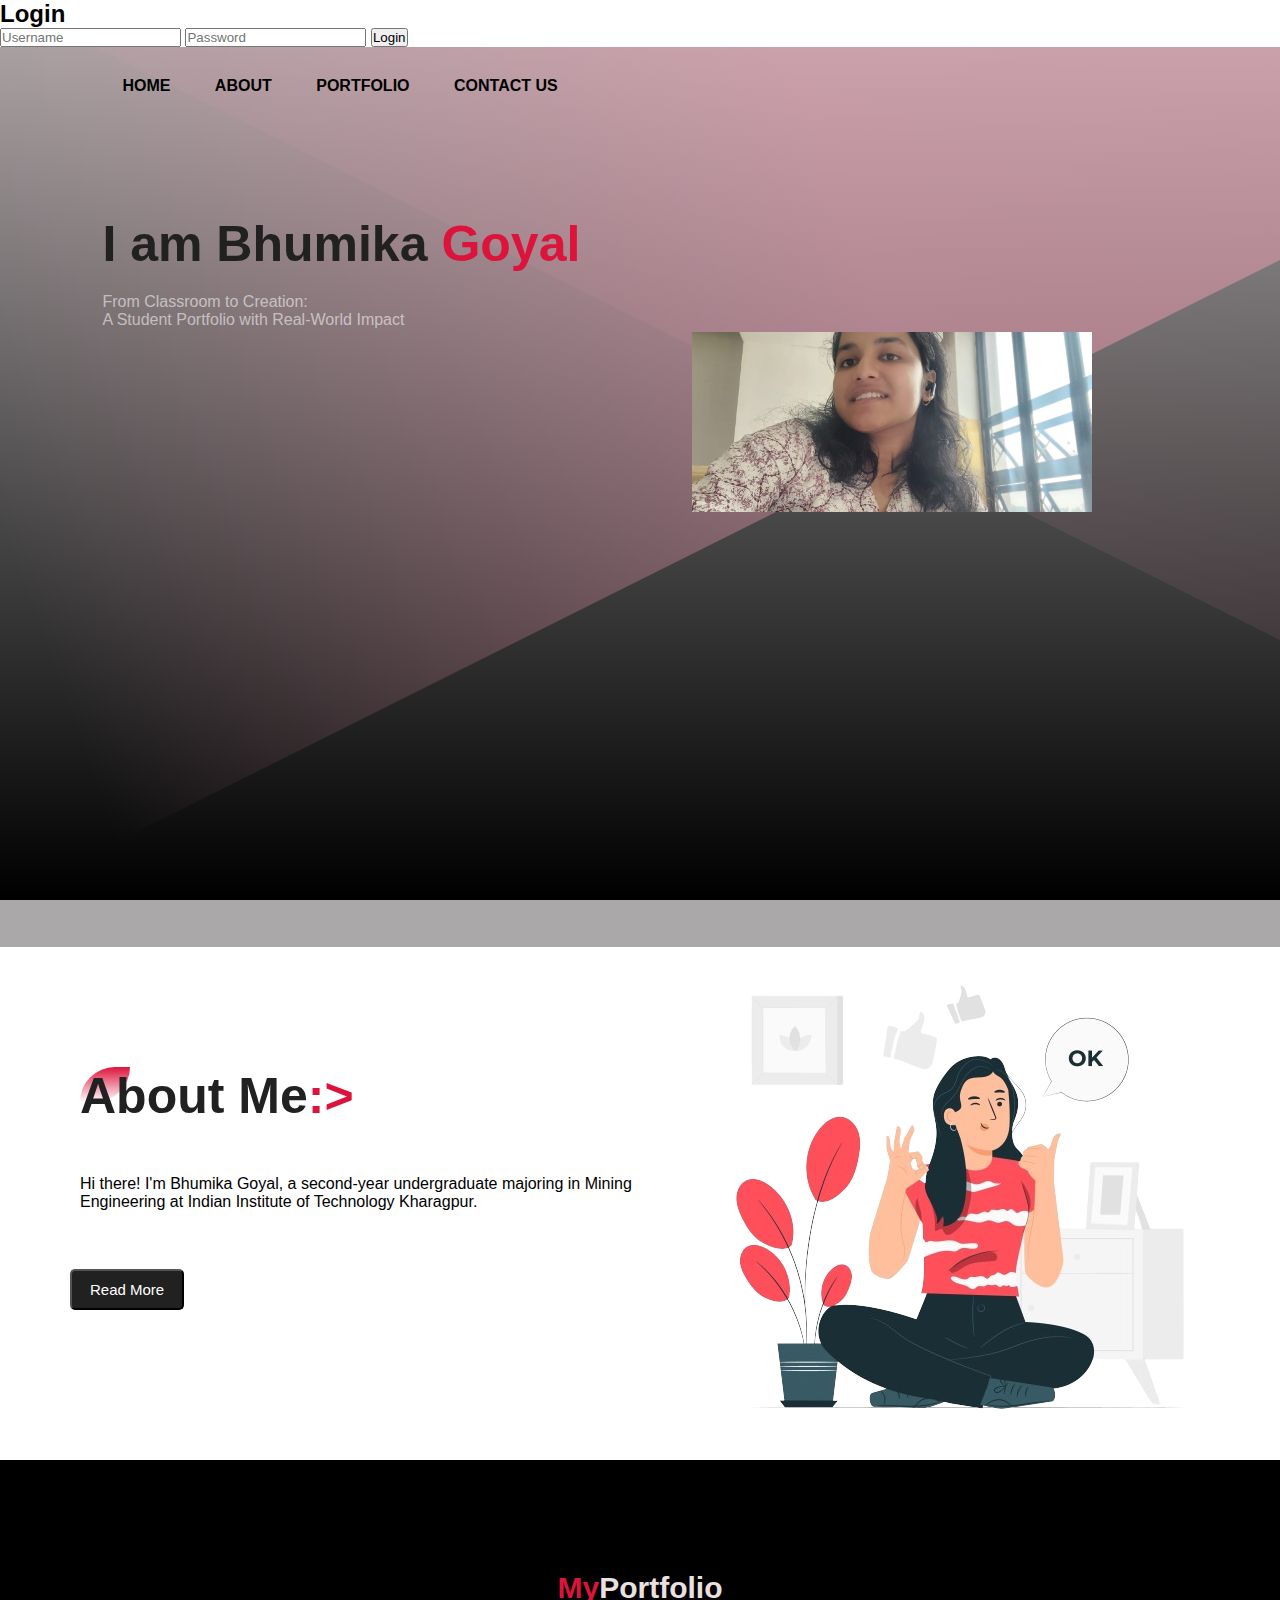
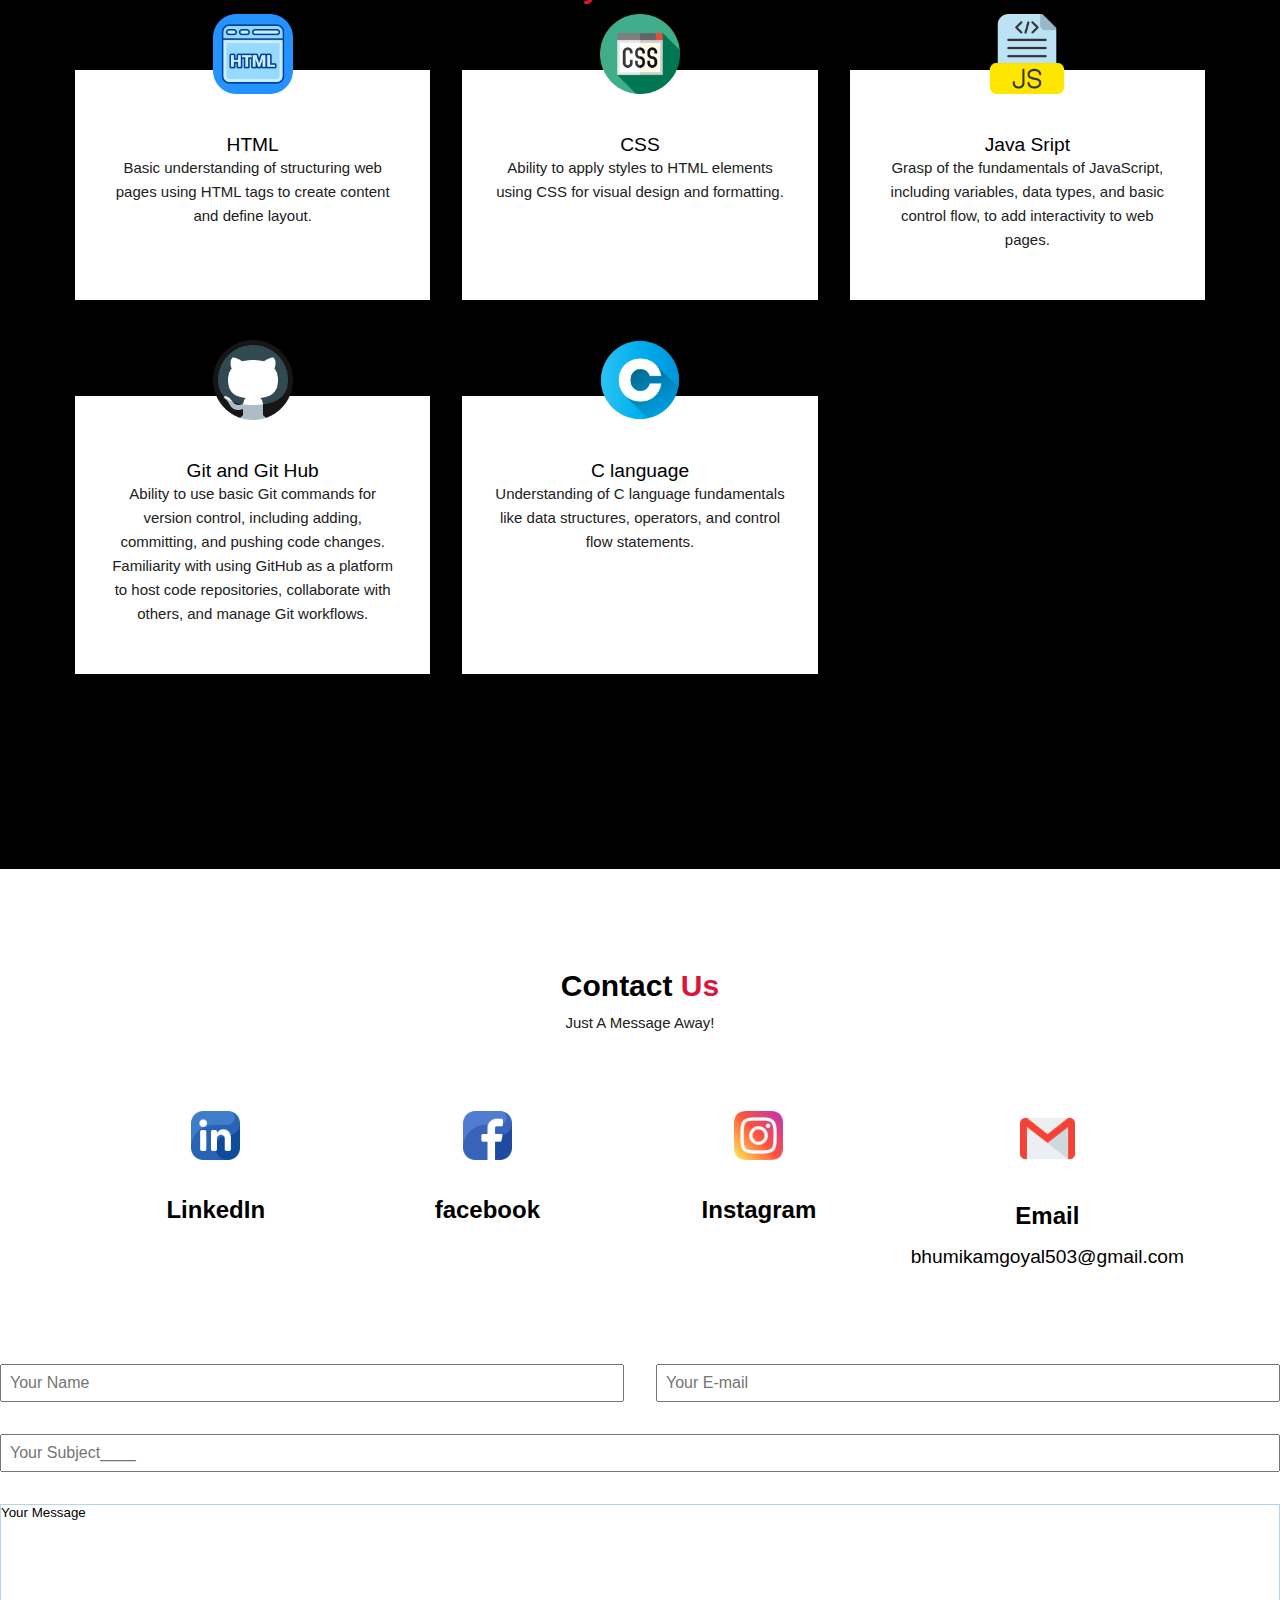
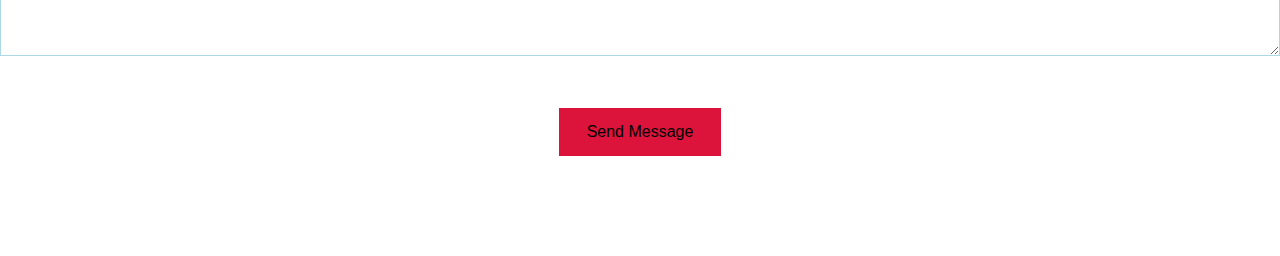
==== PortfolioGC-main/index.html @ 4ffc47d9 "Initial commit" ====
<!DOCTYPE html>
<html lang="en"><head>
    <meta charset="UTF-8">
    <meta name="viewport" content="width=device-width, initial-scale=1.0">
    <title>Portfolio Bhumika</title>
    <link rel="stylesheet" href="styles.css">
    <link rel="icon" href="images\.vscode\LogoSample_ByTailorBrands.jpg">
    <script src="./main.js"></script>
  <link href="chrome-extension://alhgpfoeiimagjlnfekdhkjlkiomcapa/js/css/inject.css" rel="stylesheet" type="text/css" data-apio="true"><link data-apio="true" rel="stylesheet" type="text/css" href="chrome-extension://alhgpfoeiimagjlnfekdhkjlkiomcapa/js/css/a_chrome-extension_inject_global_module_scss.css"></head>
<body data-new-gr-c-s-check-loaded="14.1223.0" data-gr-ext-installed="">
    <div id="login-container">
        <h2>Login</h2>
        <form id="loginForm">
            <input type="text" id="username" placeholder="Username" required>
            <input type="password" id="password" placeholder="Password" required>
            <button type="submit">Login</button>
        </form>
        <p id="loginMessage"></p>
    </div>
    
    <!-- Logout Button (Initially Hidden) -->
    <button id="logoutBtn" style="display: none;">Logout</button>
    
    <div class="hero">
        <nav>
            
            <ul id="menu">
                <li><a href="#home">HOME</a></li>
                <li><a href="#about">ABOUT</a></li>
                <li><a href="#portfolio">PORTFOLIO</a></li> 
                
                <li><a href="#contact">CONTACT US</a></li>
            </ul>
        </nav>
        <!-- Add sections below this line -->
<!--<section id="home">Section</section>
  
  <section id="about"> About</section>
  
  <section id="portfolio">Portfolio</section>
  
  <section id="contact">Contact</section>-->

        <div class="detel">
            <h1>I am Bhumika <span>Goyal</span></h1>
            <p>From Classroom to Creation:
               <br>A Student Portfolio with Real-World Impact
            </p>
        
        </div>
        <div class="images">
            <img src="images\im\graph.png" class="shape" alt="">
            <img src="images\im\image.png" class="girl" alt="png">
        </div>
    </div>
    <button id="btnScrollToTop">⬆️ Top</button>
    
    <section class="about" id="about">
        <div class="about-container">
          <div class="about-head">
            <h1>About Me<span>:&gt;</span></h1>
            <p class="text">
              Hi there! I'm Bhumika Goyal, a second-year undergraduate majoring in Mining Engineering at Indian Institute of Technology Kharagpur. 
              <br><br>
             <span class="More_text">I recently completed a personal project where I coded a simple website using HTML and CSS. It was a rewarding experience, and I'm constantly looking for new challenges to hone my skills. 
              <br><br>
              I am eager to learn from experienced developers and contribute my skills to collaborative projects. Feel free to explore my portfolio to see past projects and get in touch to connect!
            </span> 
            </p>
            <button class="read-more-button" fdprocessedid="qzfai">Read More</button>
            
           
          </div>
          <div class="about-image">
            <img src="images\im\about.png" alt="Aditi Garg">
          </div>
        </div>
      </section>
  <section class="portfolio" id = "portfolio">
    <div class="container">
      <h1 class="section-heading"><span>My</span>Portfolio</h1>
      <div class="card-wrapper">
        <div class="card">
          <img src="images\flaticons\html.png" width="80px">
          <h2>HTML</h2>
          <p>Basic understanding of structuring web pages using HTML tags to create content and define layout.</p>
        </div>
        <div class="card">
          <img src="images\flaticons\css.png" width="80px">
          <h2>CSS</h2>
          <p> Ability to apply styles to HTML elements using CSS for visual design and formatting.</p>
        </div>
        <div class="card">
          <img src="images\flaticons\js-file.png" width="80px">
          <h2>Java Sript</h2>
          <p>Grasp of the fundamentals of JavaScript, including variables, data types, and basic control flow, to add interactivity to web pages.</p>
        </div>
        
        <div class="card">
          <img src="images\flaticons\git hub.png" width="80px">
          <h2>Git and Git Hub</h2>
          <p>Ability to use basic Git commands for version control, including adding, committing, and pushing code changes.
            Familiarity with using GitHub as a platform to host code repositories, collaborate with others, and manage Git workflows.</p>
        </div>
        <div class="card">
          <img src="images\flaticons\letter-c.png" width="80px">
          <h2>C language</h2>
          <p>Understanding of C language fundamentals like data structures, operators, and control flow statements.</p>
        </div>
      </div>
    </div>
  </section>
  
  <section class="contact" id ="contact">
    <div class="container">
      <h1>
        Contact<span> Us</span>
      </h1>
      <p>
        Just A Message Away!
      </p> 
      <div class="wrapper">
        <div class="crd">
           <a href="https://www.linkedin.com/in/bhumika-goyal-8a7a29293/"> 
            <img src="images\flaticons\linkedin.png" alt="linkedin" width="18%">
          </a>
          <h2>LinkedIn</h2>
        </div>
        <div class="crd">
          <a href="https://www.facebook.com/profile.php?id=61550196620691"> 
           <img src="images\flaticons\facebook.png" alt="facebook" width="18%">
         </a>
         <h2>facebook</h2>
       </div>
       <div class="crd">
        <a href="https://www.instagram.com/bhumikagoyal8687/"> 
         <img src="images\flaticons\instagram.png" alt="instagram" width="18%">
       </a>
       <h2>Instagram</h2>
     </div>
     <div class="crd">
      <a href=""> 
       <img src="images\flaticons\gmail.png" alt="gmail" width="18%">
     </a>
     <h2>Email</h2>
     <h6>bhumikamgoyal503@gmail.com</h6>
   </div>
      </div>
    <div class="inputwrap">
      <input type="text" placeholder="Your Name" fdprocessedid="mw9nt3">
      <input type="text" placeholder="Your E-mail" fdprocessedid="8we1f9">
    </div>
    <div class="inputwrap2">
      <input type="text" placeholder="Your Subject____" fdprocessedid="zwsxb6">
      <textarea cols="30" rows="10" placeholder="Your Message...">Your Message
      </textarea>
    </div>
    <div>
      <button class="btn-primary" fdprocessedid="uvxgub">Send Message</button>
    </div>
    </div>
  </section>
  <button id="btnScrollToTop" title="Go to top" style="display: none;">Top</button>


<iframe frameborder="0" scrolling="no" style="background-color: transparent; border: 0px; display: none;"></iframe><div id="GOOGLE_INPUT_CHEXT_FLAG" input="" input_stat="{&quot;tlang&quot;:true,&quot;tsbc&quot;:true,&quot;pun&quot;:true,&quot;mk&quot;:true,&quot;ss&quot;:true}" style="display: none;"></div><span id="PING_IFRAME_FORM_DETECTION" style="display: none;"></span><div style="position: relative;" id="zp-9-3-1-apollo-root-apollo_everywhere"></div></body><grammarly-desktop-integration data-grammarly-shadow-root="true"></grammarly-desktop-integration></html>
---- PortfolioGC-main/styles.css ----
*{
    margin:0;
    padding: 0;
    font-family: sans-serif;
    
}
html {
  scroll-behavior: smooth;
}

body{
    overflow-y: scroll;
    scrollbar-width: thin;
    scrollbar-color: black;
}
/*Hero*/
.hero{
    position: relative;
    width: 100%;
    height: 100vh;
    background-color: #AAA8A8;
    background-image: url("data:image/svg+xml,%3Csvg xmlns='http://www.w3.org/2000/svg' width='100%25' height='100%25' viewBox='0 0 2 1'%3E%3Cdefs%3E%3ClinearGradient id='a' gradientUnits='userSpaceOnUse' x1='0' x2='0' y1='0' y2='1' gradientTransform='rotate(0,0.5,0.5)'%3E%3Cstop offset='0' stop-color='%23AAA8A8'/%3E%3Cstop offset='1' stop-color='%23000000'/%3E%3C/linearGradient%3E%3ClinearGradient id='b' gradientUnits='userSpaceOnUse' x1='0' y1='0' x2='0' y2='1' gradientTransform='rotate(250,0.5,0.5)'%3E%3Cstop offset='0' stop-color='%23FFA3BB' stop-opacity='0'/%3E%3Cstop offset='1' stop-color='%23FFA3BB' stop-opacity='1'/%3E%3C/linearGradient%3E%3ClinearGradient id='c' gradientUnits='userSpaceOnUse' x1='0' y1='0' x2='2' y2='2' gradientTransform='rotate(68,0.5,0.5)'%3E%3Cstop offset='0' stop-color='%23FFA3BB' stop-opacity='0'/%3E%3Cstop offset='1' stop-color='%23FFA3BB' stop-opacity='1'/%3E%3C/linearGradient%3E%3C/defs%3E%3Crect x='0' y='0' fill='url(%23a)' width='2' height='1'/%3E%3Cg fill-opacity='0.44'%3E%3Cpolygon fill='url(%23b)' points='0 1 0 0 2 0'/%3E%3Cpolygon fill='url(%23c)' points='2 1 2 0 0 0'/%3E%3C/g%3E%3C/svg%3E");
    background-attachment: fixed;
    background-size: cover;
    
}
nav{
    display: flex;
    width: 84%;
    margin: auto;
    padding: 20px 0;
    align-items: center;
    justify-content: space-between;
}
nav ul li{
    display:inline-block;
    list-style:  none;
    margin: 10px 20px;
}
nav ul li a{
    text-decoration: none;
    color: #000;
    font-weight: bold;
}
nav ul li a:hover{
    color:crimson;
}
.detel{
    margin-left: 8%;
    margin-top: 7%;
}
.detel h1{
    font-size: 50px;
    color: #212121;
    margin-bottom:20px;
}
span{
    color: crimson;
}
.detel p{
    color: #ffffff8e;
}
.detel a{
    background: #212121;
    padding: 10px 18px;
    text-decoration: none;
    color: #fff;
    display: inline-block;
    margin: 30px 0;
    border-radius: 5px;
}
.detel a:hover{
    position: relative;
    background: crimson;
}
.images{
    width: 45%;
    height: 80%;
    position: absolute;
    bottom:0;
    right:100px;
}
.images img{
    height:100% ;
    position: absolute;
    left:50%;
    bottom:0;
    transform:translateX(-50%);
    transition: bottom 1s,left 1s;
}
.images .shape{
    width:600px; /* you can use % */
    height: auto;
}
.images .girl{
    width:400px; /* you can use % */
    height: auto;
    position: relative;
    top: 105px;
}
.images:hover .shape{
    bottom: 40px;
}
.images:hover .girl{
    left: 45%;
}
/*About*/
#About {
    display: flex; /* Make the section a flex container */
    justify-content: space-between; /* Align content horizontally */
    align-items: center; /* Align content vertically */
    padding: 20px 0; /* Add some padding */
    
  }
  
  .about-container {
    display: flex; /* Make the inner container a flex container */
    flex-wrap: wrap; /* Allow content to wrap if needed */
    width: 100%; /* Take up full width */
  }
  .about-head h1{
    font-size:50px;
    color:#212121;
    text-align: center;
    position:relative;
    z-index: 1;
    display: inline-block;
    left: 0px;
    margin-left:80px;
    margin-bottom: 50px;
  }
  .span{
     color:crimson;
  }
  .about-head h1::after{
    content:'';
    width: 50px;
    height: 35px;
    background: linear-gradient(crimson,white);
    position:absolute;
    top:0;
    left:0;
    z-index:-1;
    transform: rotate (10deg);
    border-top-left-radius:35px;
    border-bottom-right-radius:35px;
  }
  
  .about-head {
    flex: 1; /* Give information section twice the space of image */
    padding: 120px 0;
  }
  .about-head p{
    padding: 0 -100px;
    text-align: initial;
    margin-bottom:10px;
    margin-left: 80px;
    font-weight: 100;
    color: black;
  }
  .More_text{
    display:none;
  }
  .read-more-button{
    background: #212121;
    padding: 10px 18px;
    text-decoration: none;
    color: #fff;
    display: inline-block;
    margin: 30px 70px;
    border-radius: 5px;
    font-size:15px;
    cursor: pointer;
  }
  .about-image {
    flex: 1; /* Give image section half the space */
    text-align: center; /* Center the image horizontally */
  }
  .about-head a{
    background: #212121;
    padding: 10px 18px;
    text-decoration: none;
    color: #fff;
    display: inline-block;
    margin: 30px 70px;
    border-radius: 5px;
    cursor: pointer;
}
.about-head a:hover{
  position: relative;
  background: crimson;
}
  .section-heading{
    color:rgb(235, 224, 224);
    text-align: center;
    margin-bottom:1rem;
    line-height:0.5;
  }
  .section-heading+p{
    color:#AAA8A8;
    font-family: 'Lato', san-serif;
    margin-bottom: 1rem;
    text-align: center;
  }
  section.portfolio{
    background-color: #000000;
    background-image: url("data:image/svg+xml,%3Csvg xmlns='http://www.w3.org/2000/svg' viewBox='0 0 2000 1500'%3E%3Cdefs%3E%3Cpath fill='none' stroke-width='1' id='a' d='M0.74-509.63l485.39 352.65l-185.4 570.61h-599.97l-185.4-570.61L0.74-509.63 M0.74-510.87l-486.56 353.51l185.85 571.99h601.42L487.3-157.36L0.74-510.87L0.74-510.87z'/%3E%3C/defs%3E%3Cg style='transform-origin:center'%3E%3Cg transform='' style='transform-origin:center'%3E%3Cg transform='rotate(-160 0 0)' style='transform-origin:center'%3E%3Cg transform='translate(1000 750)'%3E%3Cuse stroke='%23000' href='%23a' transform='rotate(10 0 0) scale(1.1)'/%3E%3Cuse stroke='%23600000' href='%23a' transform='rotate(20 0 0) scale(1.2)'/%3E%3Cuse stroke='%236a0000' href='%23a' transform='rotate(30 0 0) scale(1.3)'/%3E%3Cuse stroke='%23740000' href='%23a' transform='rotate(40 0 0) scale(1.4)'/%3E%3Cuse stroke='%237f0000' href='%23a' transform='rotate(50 0 0) scale(1.5)'/%3E%3Cuse stroke='%238a0000' href='%23a' transform='rotate(60 0 0) scale(1.6)'/%3E%3Cuse stroke='%23950000' href='%23a' transform='rotate(70 0 0) scale(1.7)'/%3E%3Cuse stroke='%23a00000' href='%23a' transform='rotate(80 0 0) scale(1.8)'/%3E%3Cuse stroke='%23ac0002' href='%23a' transform='rotate(90 0 0) scale(1.9)'/%3E%3Cuse stroke='%23b7000c' href='%23a' transform='rotate(100 0 0) scale(2)'/%3E%3Cuse stroke='%23c30014' href='%23a' transform='rotate(110 0 0) scale(2.1)'/%3E%3Cuse stroke='%23cf001b' href='%23a' transform='rotate(120 0 0) scale(2.2)'/%3E%3Cuse stroke='%23db0022' href='%23a' transform='rotate(130 0 0) scale(2.3)'/%3E%3Cuse stroke='%23e7002a' href='%23a' transform='rotate(140 0 0) scale(2.4)'/%3E%3Cuse stroke='%23f30032' href='%23a' transform='rotate(150 0 0) scale(2.5)'/%3E%3Cuse stroke='%23FF0C3A' href='%23a' transform='rotate(160 0 0) scale(2.6)'/%3E%3C/g%3E%3C/g%3E%3C/g%3E%3C/g%3E%3C/svg%3E");
    background-attachment: fixed;
    background-size: cover;
    padding:20px 0;
  }
 .card-wrapper{
    margin: 75px;
    display: grid;
    grid-template-columns: repeat(3,1fr);
    grid-column-gap:2rem ;
    grid-row-gap: 6rem;
  }
  .card{
    background: white;
    padding: 3rem 2rem;
    position:relative;/*parent is relative*/
    padding-top: 4rem;
    text-align:center;
    transition: all 0.5s ease;
  }
  .card img{
    position:absolute ;/*child is absolute*/
    top:-3.5rem;
    left: 50%;
    transform: translateX(-50%);
  }
  .card h2{
    font-weight: 400;
    font-size: 1.2rem;
    margin-bottom: 0.5 rem;
  }
  .card p{
    font-family:'lato', sans-serif;
    color:#212121;
    line-height: 1.6;
  }
  .card:hover{
    background:#000000;
  }
  .card:hover h2{
    color:#fff;
  }
  .card:hover p{
    color:#fff;
  }
  section.hire-me{
    text-align: center;
    padding-bottom:14rem;
    background:linear-gradient(rgba(0,0,0,0.7),rgba(0,0,0,0.7)),url([data-uri]);
    background-size: 1200px 500px; 
    clip-path: polygon(0 0,100% 0,100% 100%,67% 80%,0 100%);
    color: white;
  }
  .hire-me h1{
    font-size:4 rem;
    padding: 30px 0;
    margin-bottom: 15px 0;
  }
  .hire-me p{
    margin-bottom:2 rem;
    font-family: 'Lato',sans-serif;
    color: #AAA8A8;
  }
  .hire-me button{
    background-color: crimson;
    font-weight: 100;
    font-family: Verdana, Geneva, Tahoma, sans-serif;
    margin-top: 20px;
    font-size: 16px;
    padding: 15px 28px;
    border: crimson;
  }
  .hire-me button:hover{
    color:#AAA8A8;
  }
  .container{
    text-align:center;
    padding: 100px 0;
   
  }
  .container h1{
    font-size: 30px;
    font-weight:3px;
    margin-bottom: 0.7rem;
  }
  .container p{
    font-size: 15px;
    color:#212121;
    
  }
  .wrapper{
    display:grid;
    grid-template-columns: repeat(4,1fr);
    padding: 5rem;
  }
  .crd{
    text-align:center;
  }
  .crd img{
    margin-bottom: 2rem;
  }
  .crd img:hover{
    background-color: #bde2e8;
  }
  .crd h1{
    font-weight:400;
    font-size:5px;
  }
  .crd h6{
    padding: 1rem;
    font-size: larger;
    font-weight: 100;
  }

  .inputwrap{
    display:grid;
    grid-template-columns: repeat(2,1fr);
    grid-gap: 2rem;
    margin-bottom:2rem;
  }
  .inputwrap2{
    display:flex;
    flex-direction: column;
  }
  section.contact input{
    padding:0.5rem;
    font-size: 1rem;
  }
  .inputwrap2 input{
    margin-bottom: 2rem;
  }
  .inputwrap2 textarea{
    padding:0.5 rem;
    margin-bottom: 2rem;
    border:1px solid lightblue;
  }
  section.contact button{
    background-color: crimson;
    font-weight: 100;
    font-family: Verdana, Geneva, Tahoma, sans-serif;
    margin-top: 20px;
    font-size: 16px;
    padding: 15px 28px;
    border: crimson;
  }
  section.contact button:hover{
    color:#AAA8A8;
  }
  .contact input:focus{
    outline: none;
  }
#btnScrollToTop {
    display: none;
    position: fixed;
    bottom: 20px;
    right: 20px;
    z-index: 99;
    border: none;
    outline: none;
    background-color: black;
    color: white;
    cursor: pointer;
    padding: 10px 20px;
    border-radius: 5px;
}

#btnScrollToTop:hover {
    background-color: #333;
}


html, body {
  overflow-y: auto;
}
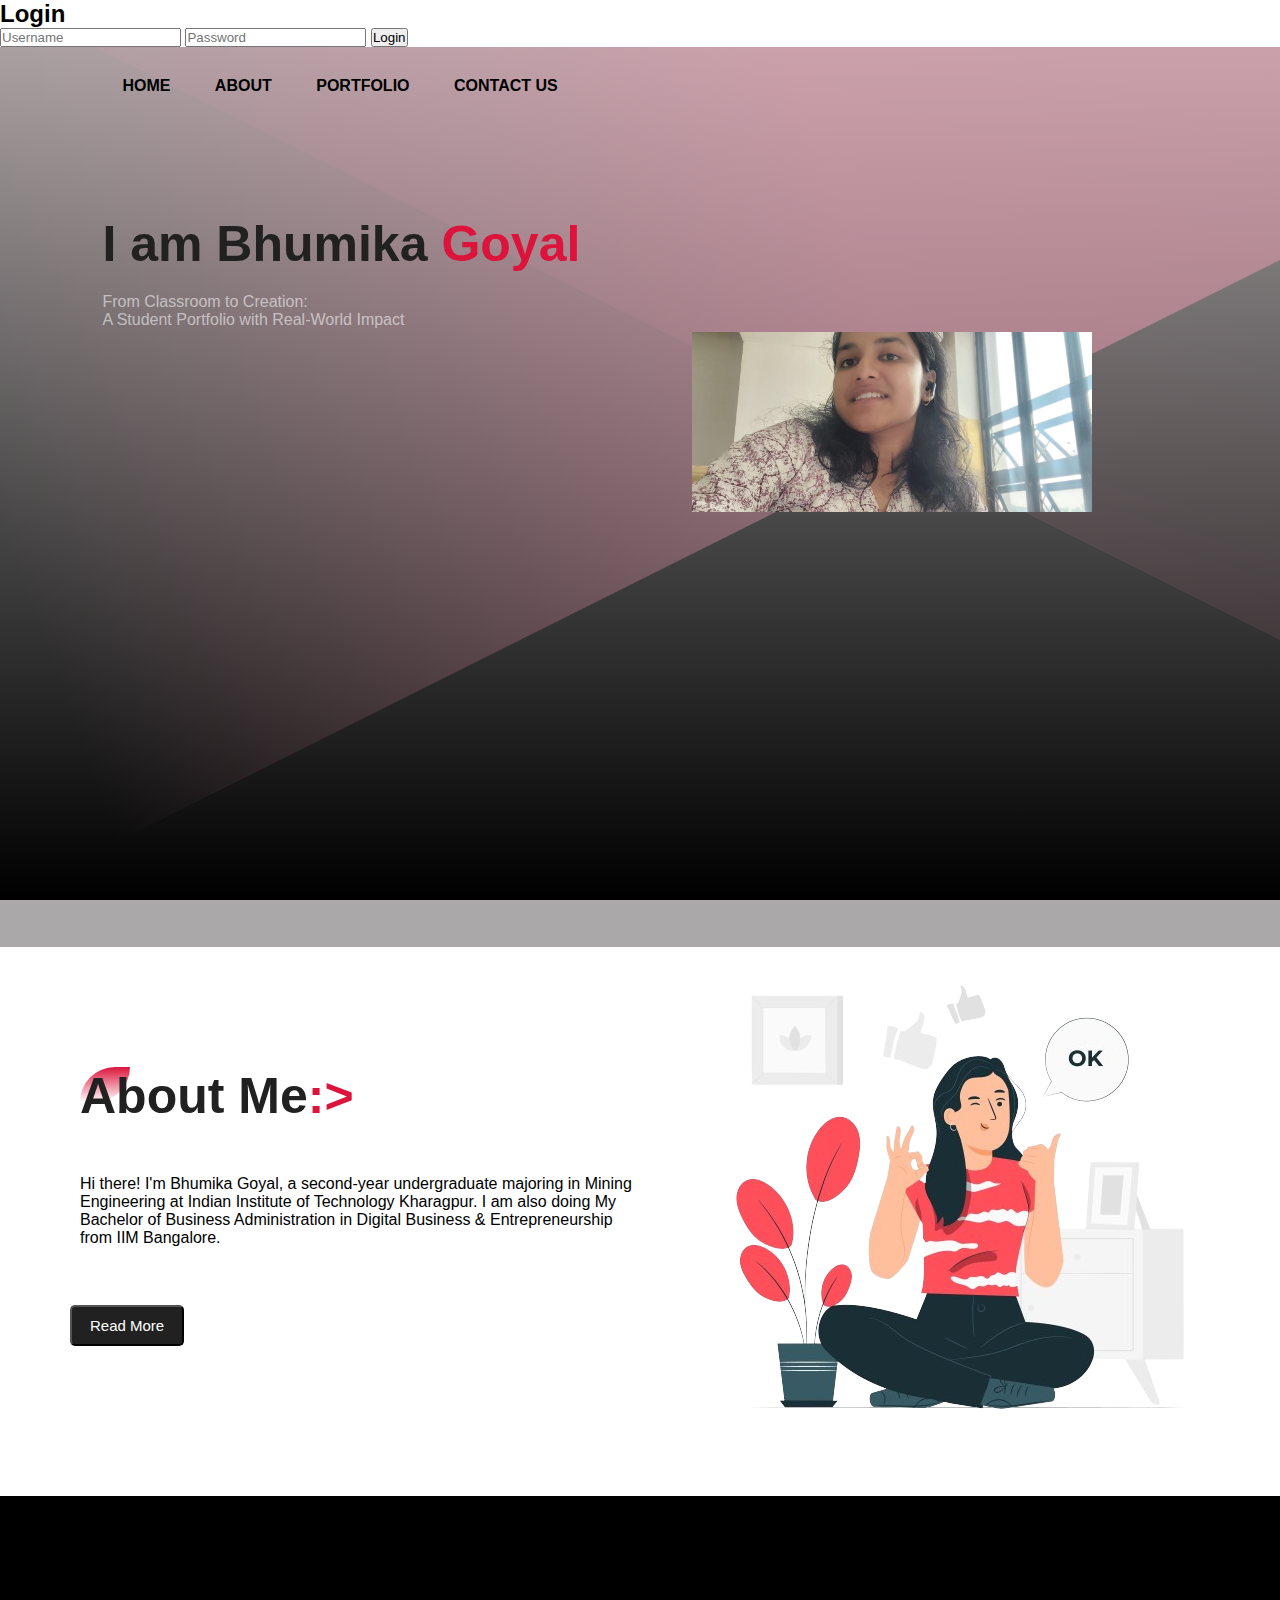
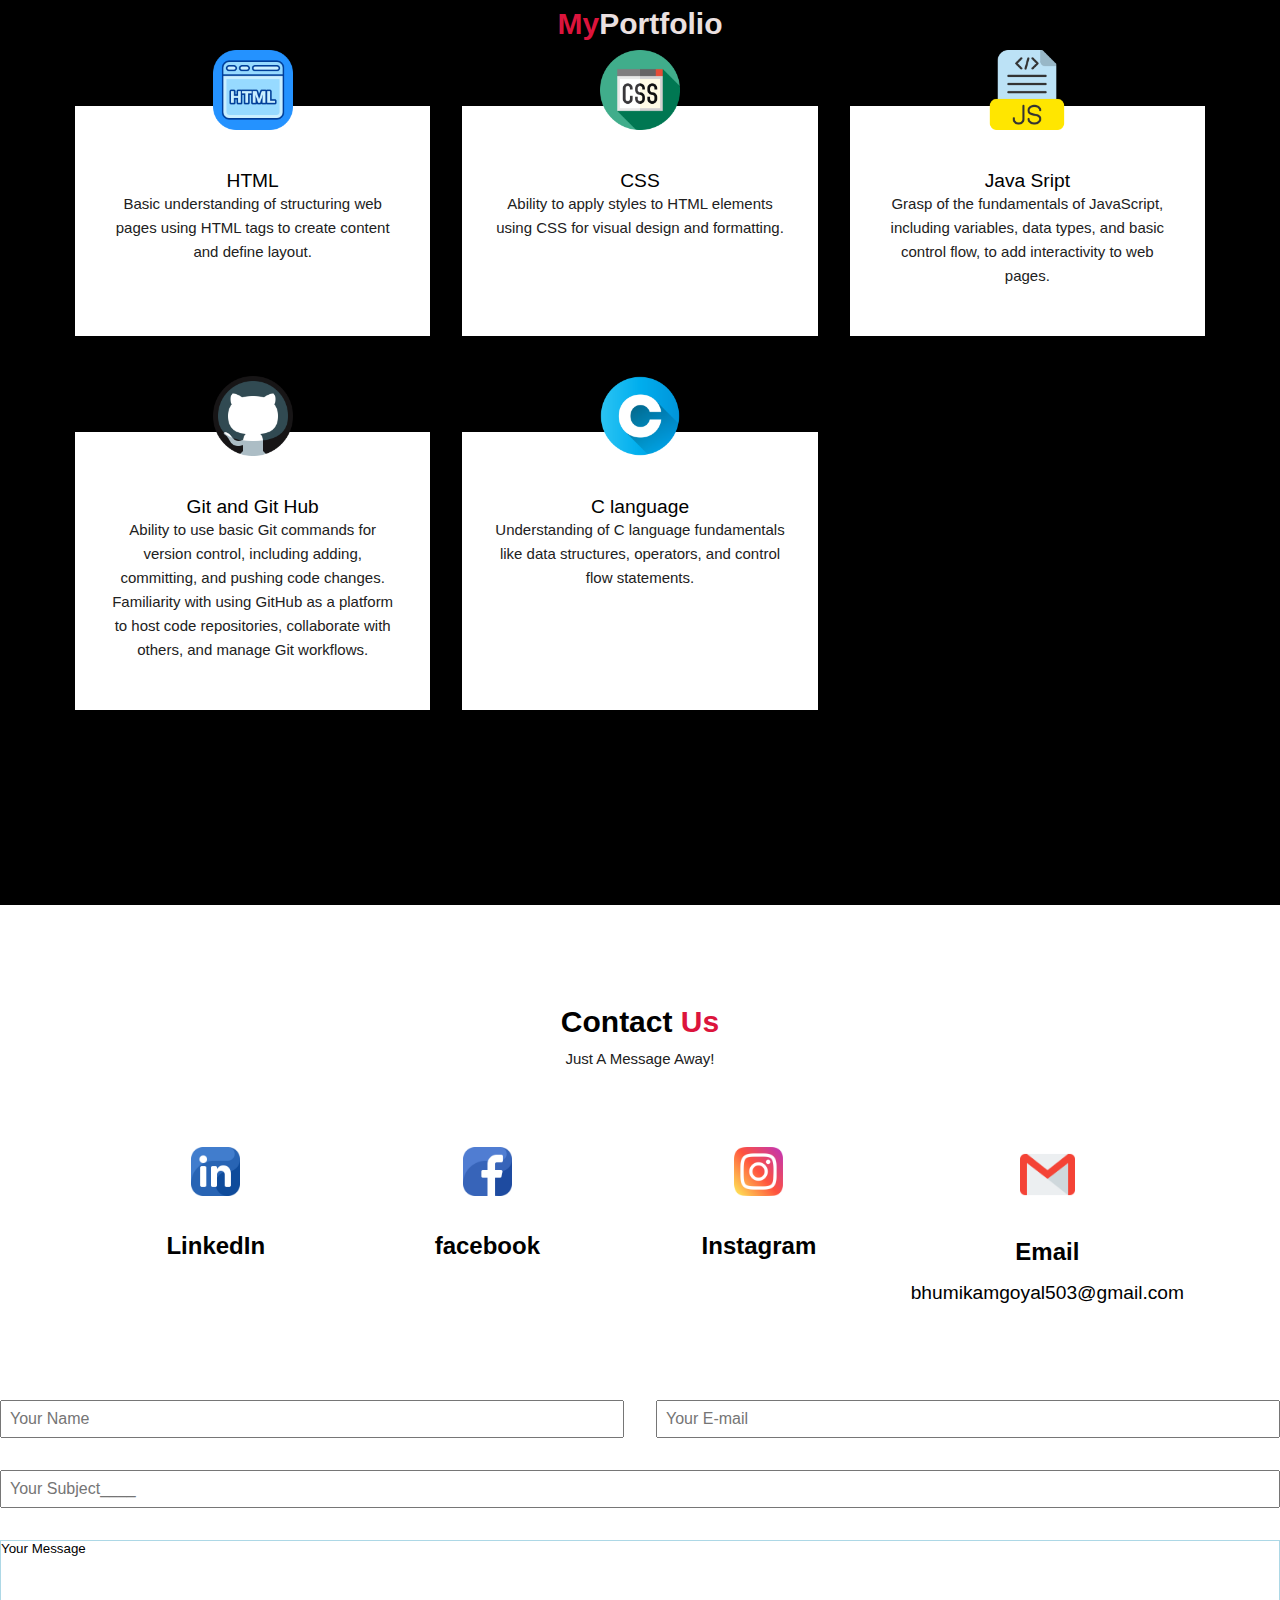
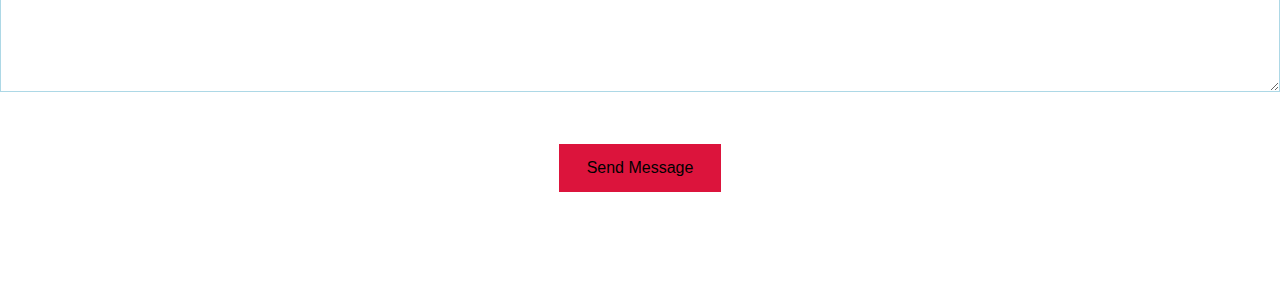
==== commit ba6da178: "Update index.html" ====
--- a/PortfolioGC-main/index.html
+++ b/PortfolioGC-main/index.html
@@ -60,7 +60,7 @@
           <div class="about-head">
             <h1>About Me<span>:&gt;</span></h1>
             <p class="text">
-              Hi there! I'm Bhumika Goyal, a second-year undergraduate majoring in Mining Engineering at Indian Institute of Technology Kharagpur. 
+              Hi there! I'm Bhumika Goyal, a second-year undergraduate majoring in Mining Engineering at Indian Institute of Technology Kharagpur. I am also doing My Bachelor of Business Administration in Digital Business & Entrepreneurship from IIM Bangalore.
               <br><br>
              <span class="More_text">I recently completed a personal project where I coded a simple website using HTML and CSS. It was a rewarding experience, and I'm constantly looking for new challenges to hone my skills. 
               <br><br>
